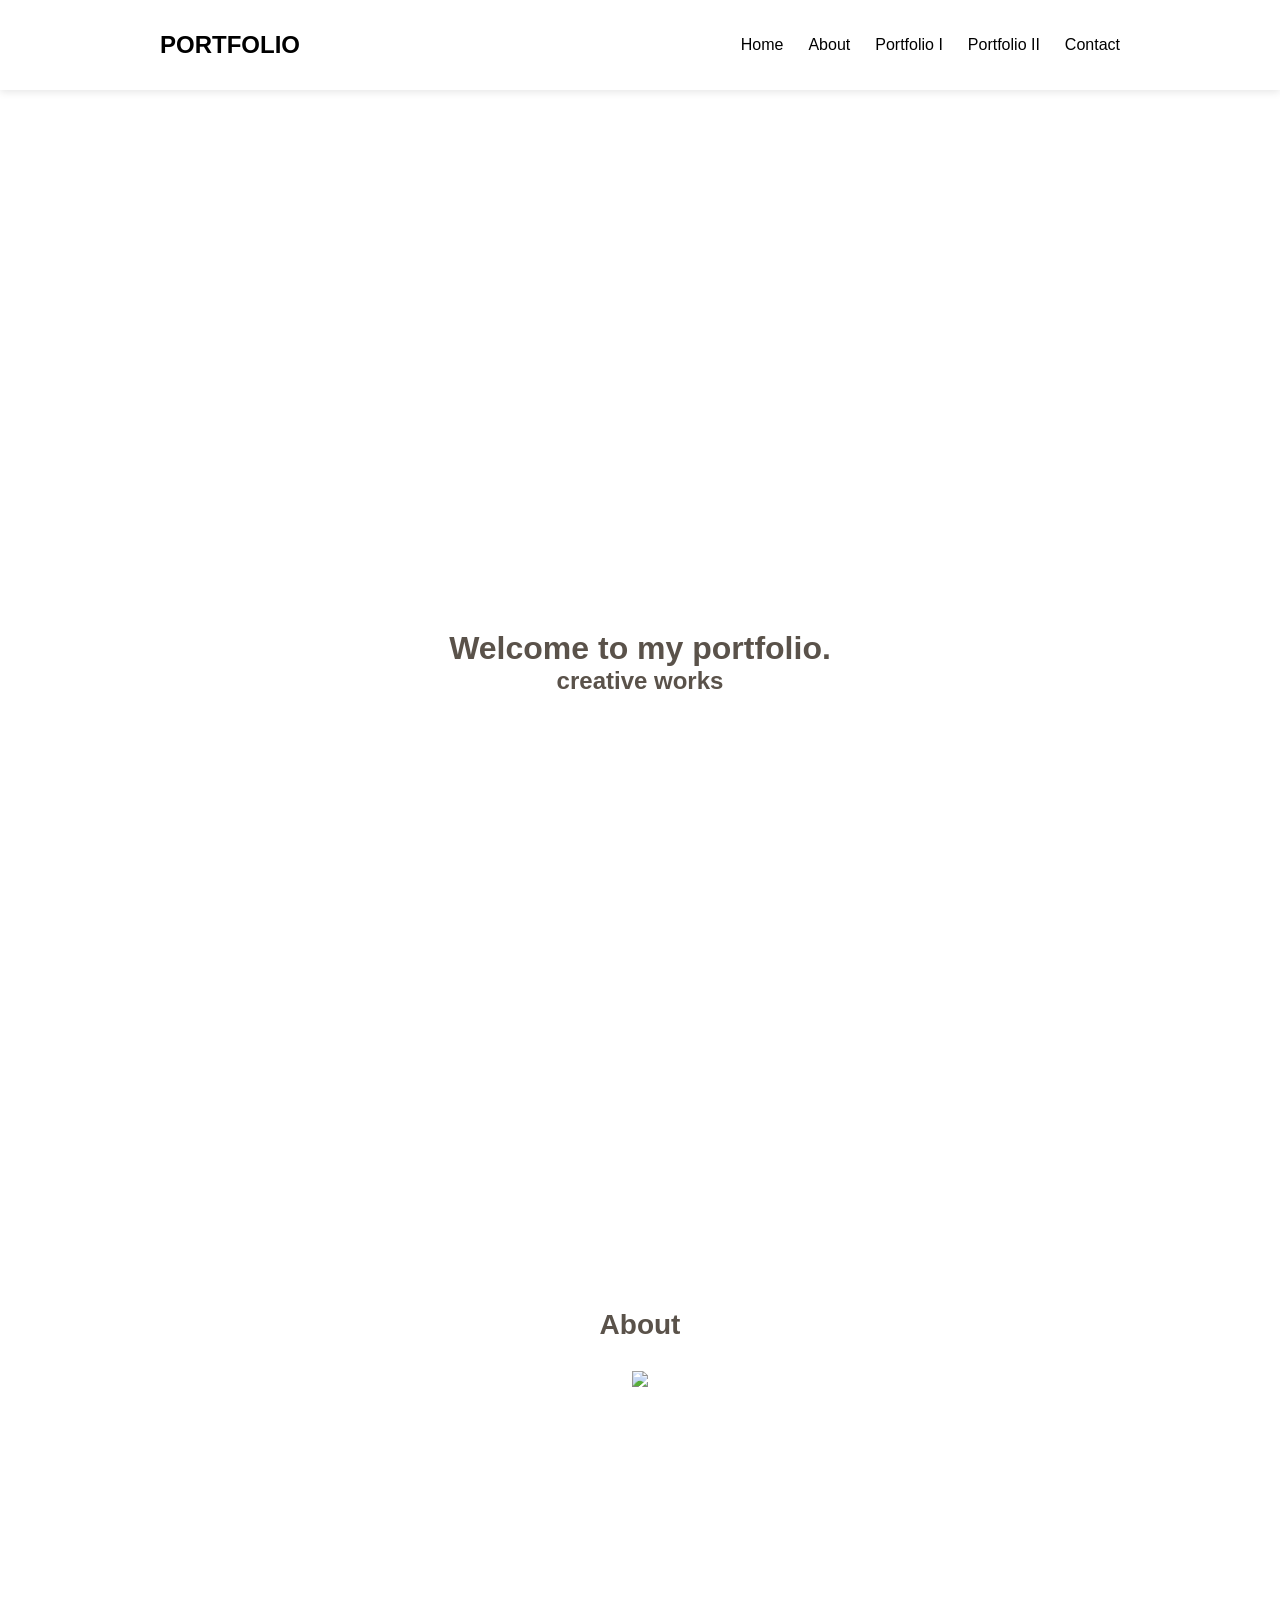
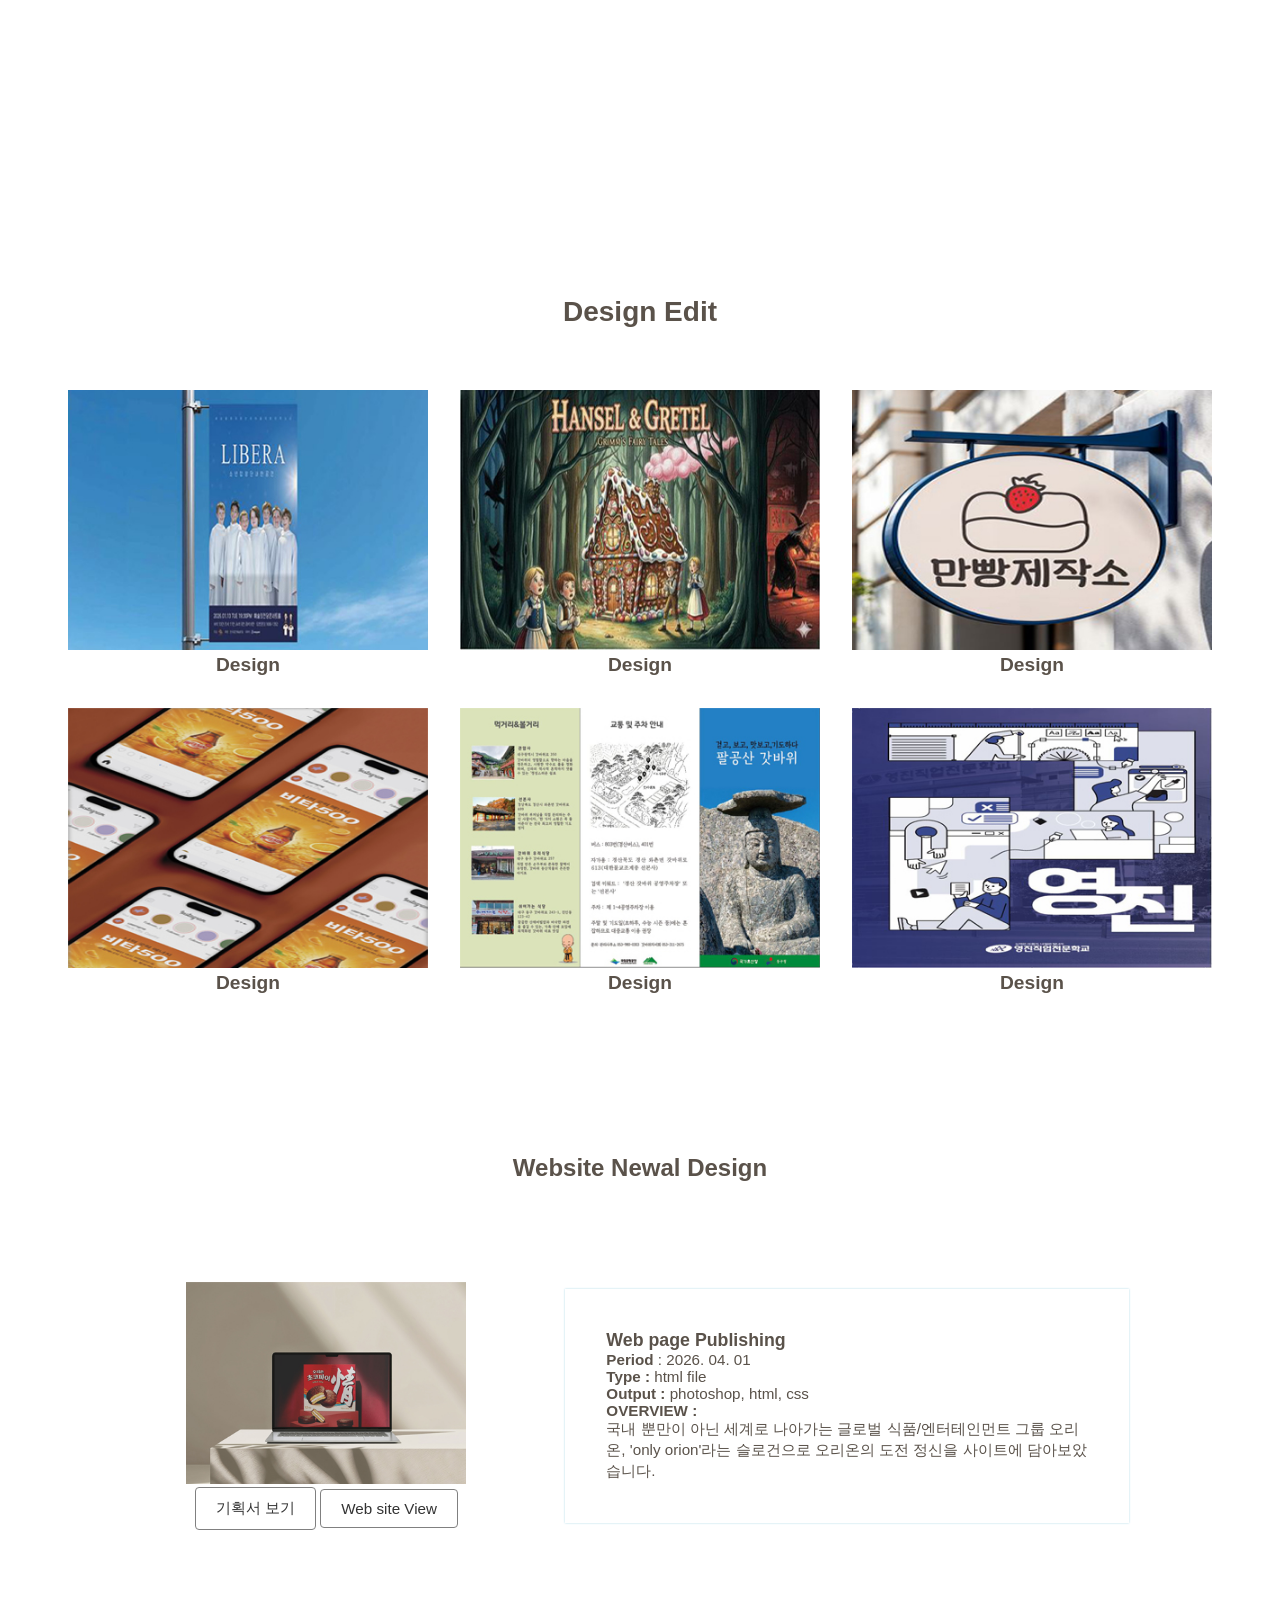
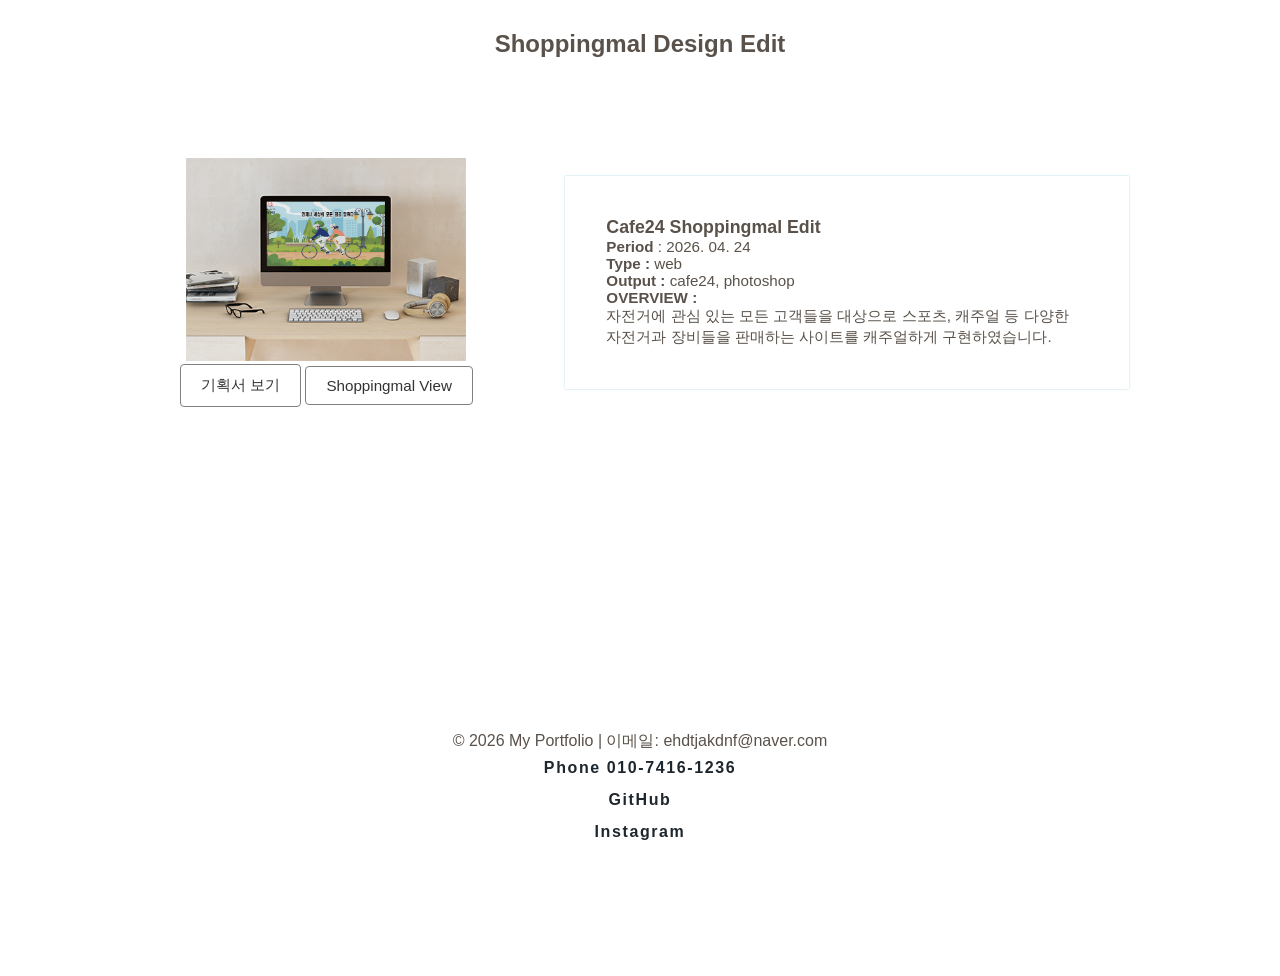
==== index.html @ faf50773 "Add files via upload" ====
<!doctype html>
<html lang="ko">

<head>
  <meta charset="UTF-8" />
  <meta name="viewport" content="width=device-width, initial-scale=1.0" />
  <title> 포트폴리오 </title>
  <link rel="stylesheet" href="style.css">
</head>

<body>
  <main id="home">
    <header>
      <div class="head">
        <div class="logo"><a href="#home">PORTFOLIO</a></div>
        <nav>
          <ul>
            <li><a href="#home"> Home </a></li>
            <li><a href="#about"> About </a></li>
            <li><a href="#project1"> Portfolio I</a></li>
            <li><a href="#project2"> Portfolio II</a></li>
            <li><a href="#contact"> Contact </a></li>
          </ul>
        </nav>
      </div>
    </header>
    <div class="hero">
      <h1>Welcome to my portfolio.</h1>
      <h2>creative works</h2>
    </div>
  </main>

  <section id="about">
    <h2 class="title">About</h2>
    <div><img src="img/about.jpg" /></div>
  </section>

  <!-- 프로젝트 섹션 -->
  <section id="project1">
    <h2 class="title">Design Edit</h2>
    <div class="gallery">
      <div class="box" onclick="openModal('project1')">
        <img src="img/box1.jpg" alt="프로젝트 1" class="thumbnail">
        <p> Design </p>
      </div>
      <div class="box" onclick="openModal('project2')">
        <img src="img/box2.jpg" alt="프로젝트 2" class="thumbnail">
        <p> Design </p>
      </div>
      <div class="box" onclick="openModal('project3')">
        <img src="img/box3.jpg" alt="프로젝트 3" class="thumbnail">
        <p> Design </p>
      </div>
      <div class="box" onclick="openModal('project4')">
        <img src="img/box4.jpg" alt="프로젝트 4" class="thumbnail">
        <p> Design </p>
      </div>
      <div class="box" onclick="openModal('project5')">
        <img src="img/box5.jpg" alt="프로젝트 5" class="thumbnail">
        <p> Design </p>
      </div>
      <div class="box" onclick="openModal('project6')">
        <img src="img/box6.jpg" alt="프로젝트 6" class="thumbnail">
        <p> Design </p>
      </div>
    </div>
  </section>

  <!-- 프로젝트 섹션 2 -->
  <section id="project2">
    <div id="project2-1">
      <h2> Website Newal Design </h2>
      <h3> </h3>
      <div class="web-project">
        <div class="wp-left">
          <img src="img/web1.jpg">
          <p> <a href="orion.pdf" target="_blank" class="btn"> 기획서 보기 </a>
            <a href="https://oj7479876-cloud.github.io/orion/index.html" target="_blank" class="btn"> Web site View </a>
          </p>
        </div>
        <div class="wp-right">
          <h3> Web page Publishing </h3>
          <p> <b> Period </b>: 2026. 04. 01 </p>
          <p> <b> Type :</b> html file </p>
          <p> <b> Output :</b> photoshop, html, css </p>
          <p> <b> OVERVIEW :</b></p>
          <p> 국내 뿐만이 아닌 세계로 나아가는 글로벌 식품/엔터테인먼트 그룹 오리온,
            'only orion'라는 슬로건으로 오리온의 도전 정신을 사이트에 담아보았습니다.
          </p>
        </div>
      </div>
    </div>
    <div id="project2-2">
      <h2> Shoppingmal Design Edit </h2>
      <h3> </h3>
      <div class="web-project">
        <div class="wp-left">
          <img src="img/web2.jpg">
          <p> <a href="shopping mall.pdf" target="_blank" class="btn"> 기획서 보기 </a>
            <a href="https://ehdtjakdnf.cafe24.com/skin-skin1" target="_blank" class="btn"> Shoppingmal View </a>
          </p>
        </div>
        <div class="wp-right">
          <h3>Cafe24 Shoppingmal Edit </h3>
          <p> <b> Period </b>: 2026. 04. 24 </p>
          <p> <b> Type :</b> web </p>
          <p> <b> Output :</b> cafe24, photoshop </p>
          <p> <b> OVERVIEW :</b></p>
          <p> 자전거에 관심 있는 모든 고객들을 대상으로 스포츠, 캐주얼 등 다양한 자전거과 장비들을 판매하는 사이트를 캐주얼하게 구현하였습니다.
          </p>
        </div>
      </div>
    </div>
  </section>

  <!-- 연락처 섹션 -->
  <footer id="contact">
    <p>© 2026 My Portfolio | 이메일: ehdtjakdnf@naver.com</p>
    <ul class="social-links">
      <li><a href="#">Phone 010-7416-1236</a></li>
      <li><a href="#">GitHub</a></li>
      <li><a href="#">Instagram</a></li>
    </ul>
  </footer>

  <!-- 모달 창 -->
  <div id="modal" class="modal" onclick="closeModalOnOutside(event)">
    <div class="modal-content">
      <span class="close" onclick="closeModal()">&times;</span>
      <div id="modal-body"></div>
    </div>
  </div>
  <script src="modal.js"></script>
</body>

</html>
---- style.css ----
* {
    margin: 0;
    padding: 0;
    box-sizing: border-box;
  }

  li {
    list-style: none;
  }

  a {
    color: black;
    text-decoration: none;
  }

  body,
  html {
    height: 100%;
    font-family: "Noto Sans KR", sans-serif;
    color: #5a524a;
  }

  .wrap {
    width: 1200px;
    margin: 2rem auto;
  }

  main {
    height: 100%;
    background: url(img/main.jpg) no-repeat center/cover;
    position: relative;
  }

  header {
    width: 100%;
    background: rgba(255, 255, 255, 0.8);
    padding: 1.2rem;
    position: fixed;
    box-shadow: 0 2px 8px rgba(0, 0, 0, 0.1);
    z-index: 999;
  }

  .head {
    width: 1000px;
    margin: 0 auto;
    padding: 12px 20px;
    display: flex;
    justify-content: space-between;
    align-items: center;
  }

  .logo {
    font-size: 24px;
    font-weight: 700;
  }

  .head nav ul {
    display: flex;
    gap: 25px;
  }

  .head nav ul li a {
    font-weight: 500;
    font-size: 16px;
  }

  .head nav ul li a:hover {
    color: #4CAF50;
  }

  .hero {
    position: absolute;
    top: 70%;
    left: 50%;
    transform: translateX(-50%);
    text-align: center;
  }

  section {
    min-height: 100vh;
    height: auto;
    /* 자동으로 콘텐츠에 맞게 */
    padding: 6rem 0;
    margin: 0 auto;
    display: flex;
    flex-direction: column;
    justify-content: center;
    align-items: center;
    scroll-margin-top: 80px;
  }

  .title {
    font-size: 28px;
    color: #5a524a;
    margin-bottom: 30px;
  }

  #about {
    background-color: white;
    padding: 100px 0;
    text-align: center;
  }

  /* 프로젝트 섹션 */
  .gallery {
    max-width: 1200px;
    margin: 0 auto;
    display: flex;
    justify-content: center;
    align-items: center;
    gap: 2rem;
    flex-wrap: wrap;
    text-align: center;
    padding: 2rem 0;
    position: relative;
  }

  .box {
    width: 30%;
    cursor: pointer;
  }

  .box img {
    width: 100%;
    object-fit: cover;
  }

  .box p {
    font-weight: bold;
    font-size: 1.2rem;
  }

  .thumbnail:hover {
    transform: scale(1.03);
    box-shadow: 0 0 10px gray;
  }

  /* 프로젝트2 웹포플 */
  #project2 {
    padding-top: 2rem;
  }

  #project2 h2 {
    text-align: center;
  }

  .web-project {
    margin: 100px auto;
    width: 80%;
    display: flex;
    gap: 4rem;
    flex-wrap: wrap;
    justify-content: center;
    align-items: center;
    font-size: 0.95rem;
  }

  .wp-left {
    width: 33%;
    min-width: 350px;
    text-align: center;
  }

  .wp-left a {
    display: inline-block;
    vertical-align: middle;
  }

  .btn {
    display: inline-block;
    padding: 10px 20px;
    border: 1px solid gray;
    color: #333;
    text-decoration: none;
    border-radius: 4px;
  }

  .wp-right {
    border-radius: 0px;
    min-width: 400px;
    text-align: left;
    width: 55%;
    box-shadow: 0 0 2px lightblue;
    padding: 4%;
  }

  .wp-left img {
    width: 80%;
    object-fit: cover;
  }

  #contact {
    text-align: center;
    padding: 8rem 0;
    position: relative;
    /* 겹침 방지 */
    z-index: 1;
  }

  #contact li {
    list-style-type: none;
    line-height: 2rem;
  }

  #contact li a {
    text-decoration: none;
    color: #1e272e;
    font-weight: 600;
    letter-spacing: 0.1rem;
  }

  #contact li a:hover {
    color: #4CAF50;
    text-shadow: 0 0 3px rgb(229, 248, 193);
  }

  /* 모달 스타일 */
  .modal {
    display: none;
    position: fixed;
    z-index: 10000;
    left: 0;
    top: 0;
    width: 100%;
    height: 100%;
    background-color: rgba(0, 0, 0, 0.85);
    animation: fadeIn 0.3s;
  }

  .modal.active {
    display: flex;
    justify-content: center;
    align-items: center;
  }

  .modal-content {
    background-color: white;
    padding: 30px;
    border-radius: 15px;
    max-width: 1200px;
    width: 90%;
    max-height: 90vh;
    overflow-y: auto;
    position: relative;
    animation: slideIn 0.3s;
  }

  .close {
    position: fixed;
    top: 30px;
    right: 14%;
    font-size: 35px;
    font-weight: bold;
    background-color: white;
    border-radius: 5px;
    color: black;
    cursor: pointer;
    transition: color 0.3s;
    line-height: 1;
    z-index: 10001;
  }

  .close:hover {
    color: #000;
  }

  .modal-content img {
    width: 100%;
    height: auto;
    border-radius: 10px;
    margin-bottom: 20px;
  }

  .modal-content h2 {
    margin-bottom: 15px;
    color: #333;
    font-size: 24px;
  }

  .modal-content p {
    line-height: 1.8;
    color: #666;
    font-size: 16px;
  }

  @keyframes fadeIn {
    from {
      opacity: 0;
    }

    to {
      opacity: 1;
    }
  }

  @keyframes slideIn {
    from {
      transform: translateY(-50px);
      opacity: 0;
    }

    to {
      transform: translateY(0);
      opacity: 1;
    }
  }
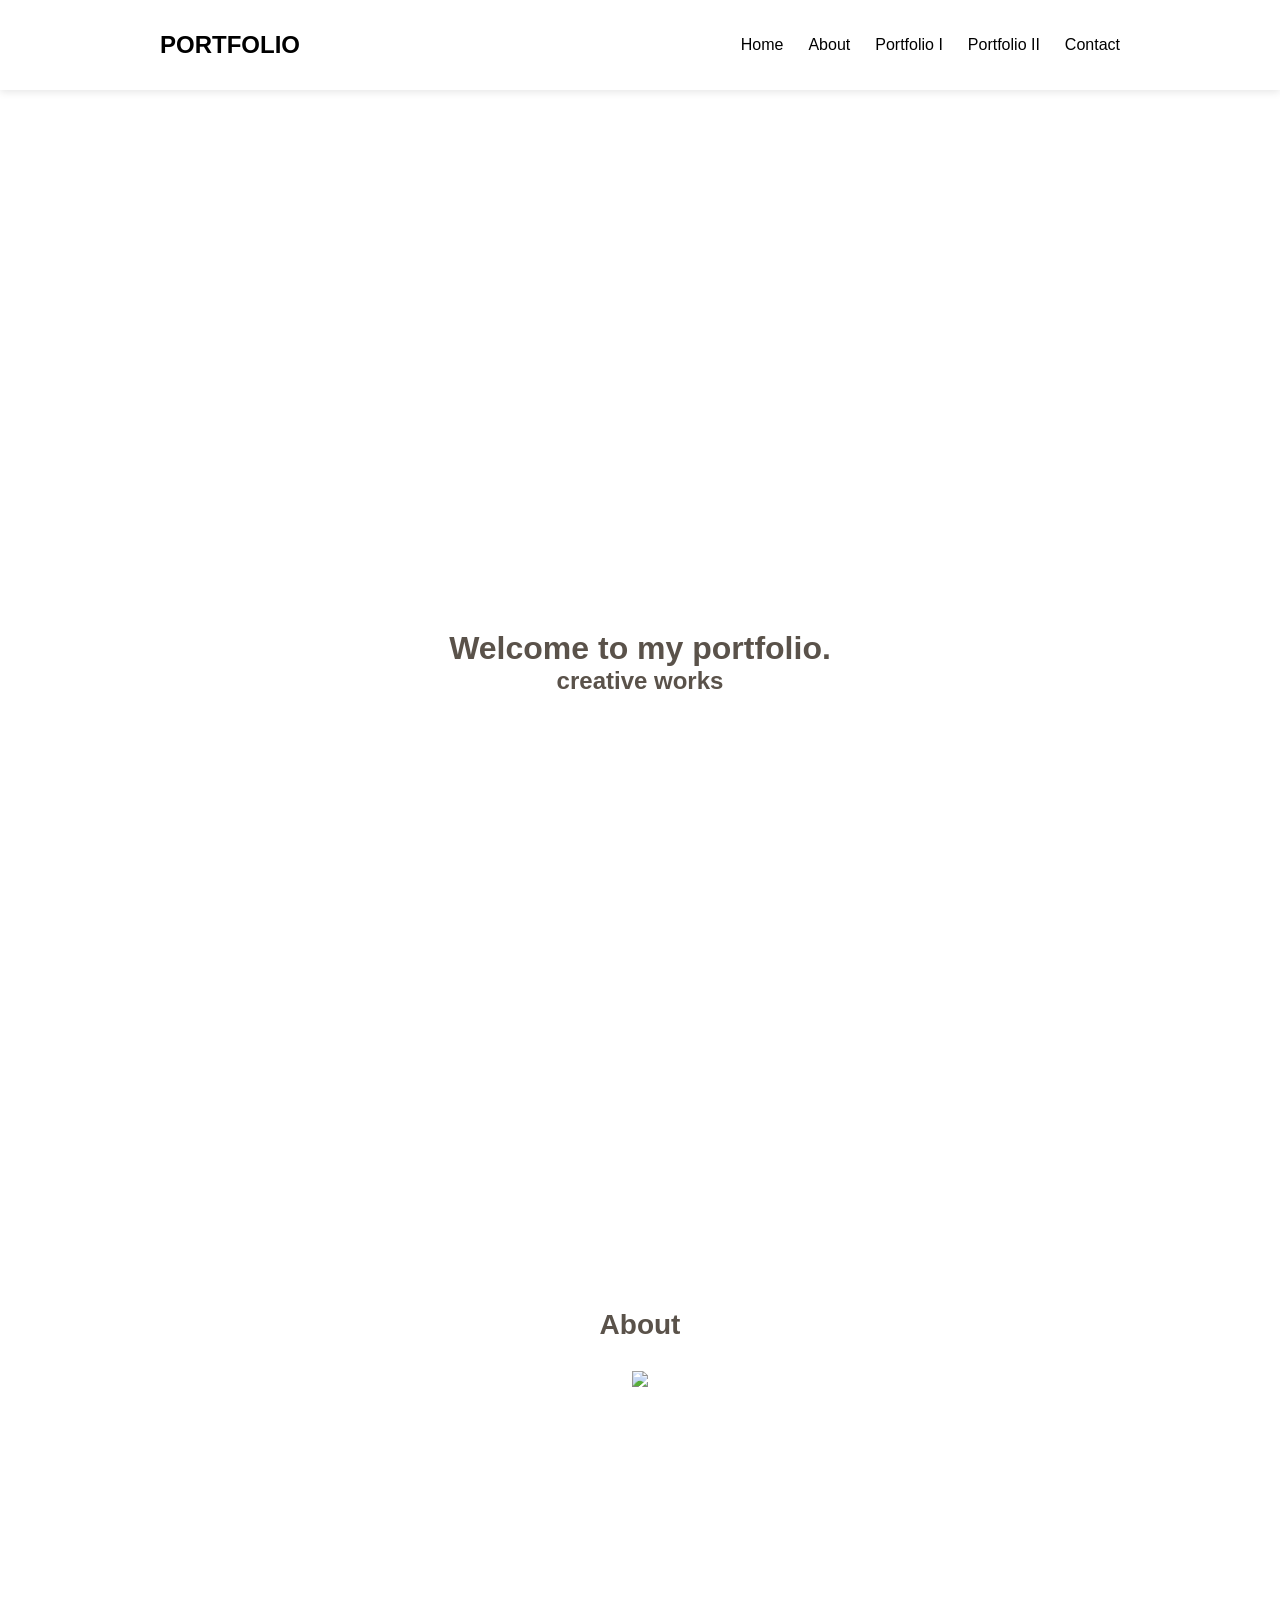
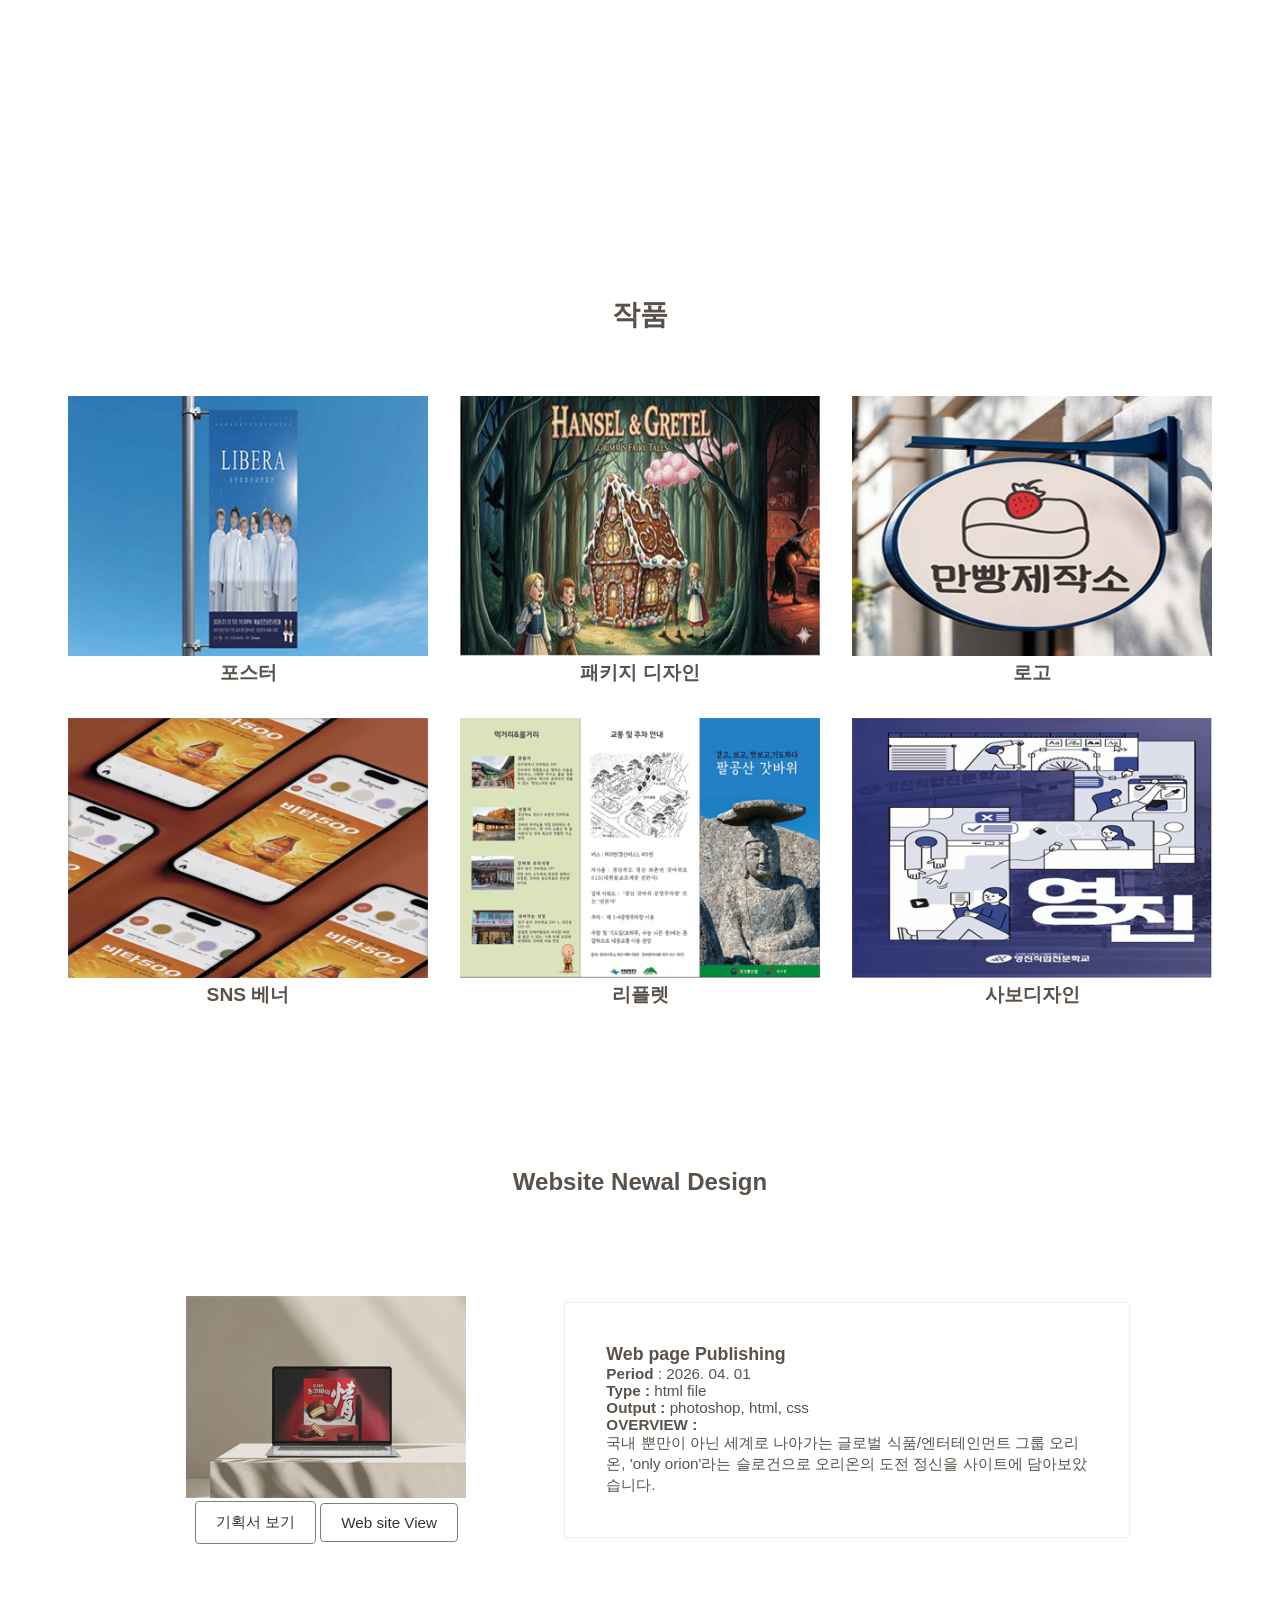
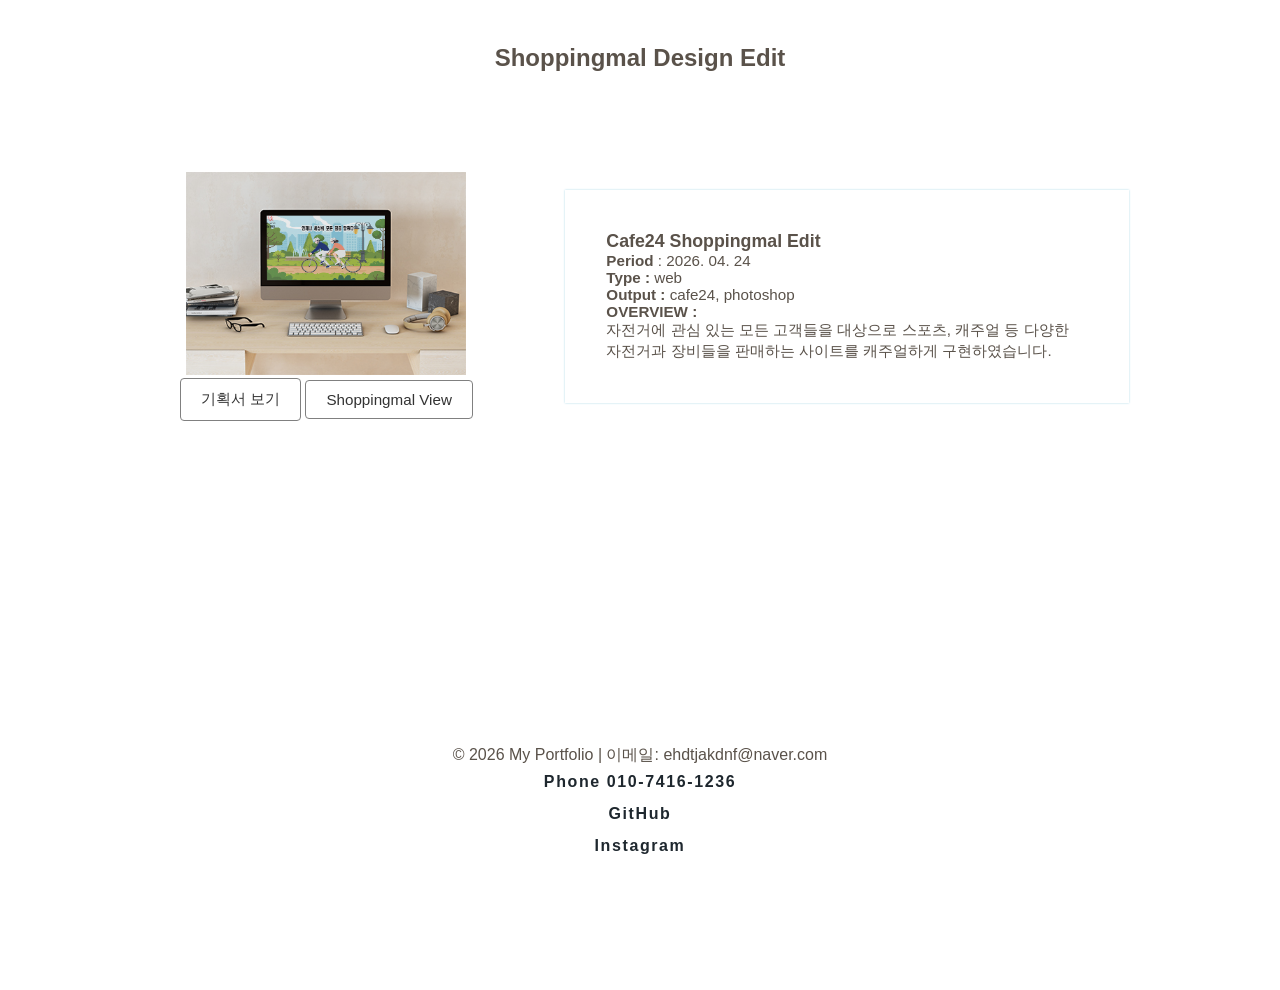
==== commit be16bf6d: "Add files via upload" ====
--- a/index.html
+++ b/index.html
@@ -37,31 +37,31 @@
 
   <!-- 프로젝트 섹션 -->
   <section id="project1">
-    <h2 class="title">Design Edit</h2>
+    <h2 class="title">작품</h2>
     <div class="gallery">
       <div class="box" onclick="openModal('project1')">
         <img src="img/box1.jpg" alt="프로젝트 1" class="thumbnail">
-        <p> Design </p>
+        <p> 포스터 </p>
       </div>
       <div class="box" onclick="openModal('project2')">
         <img src="img/box2.jpg" alt="프로젝트 2" class="thumbnail">
-        <p> Design </p>
+        <p> 패키지 디자인 </p>
       </div>
       <div class="box" onclick="openModal('project3')">
         <img src="img/box3.jpg" alt="프로젝트 3" class="thumbnail">
-        <p> Design </p>
+        <p> 로고</p>
       </div>
       <div class="box" onclick="openModal('project4')">
         <img src="img/box4.jpg" alt="프로젝트 4" class="thumbnail">
-        <p> Design </p>
+        <p>SNS 베너</p>
       </div>
       <div class="box" onclick="openModal('project5')">
         <img src="img/box5.jpg" alt="프로젝트 5" class="thumbnail">
-        <p> Design </p>
+        <p>리플렛 </p>
       </div>
       <div class="box" onclick="openModal('project6')">
         <img src="img/box6.jpg" alt="프로젝트 6" class="thumbnail">
-        <p> Design </p>
+        <p> 사보디자인 </p>
       </div>
     </div>
   </section>
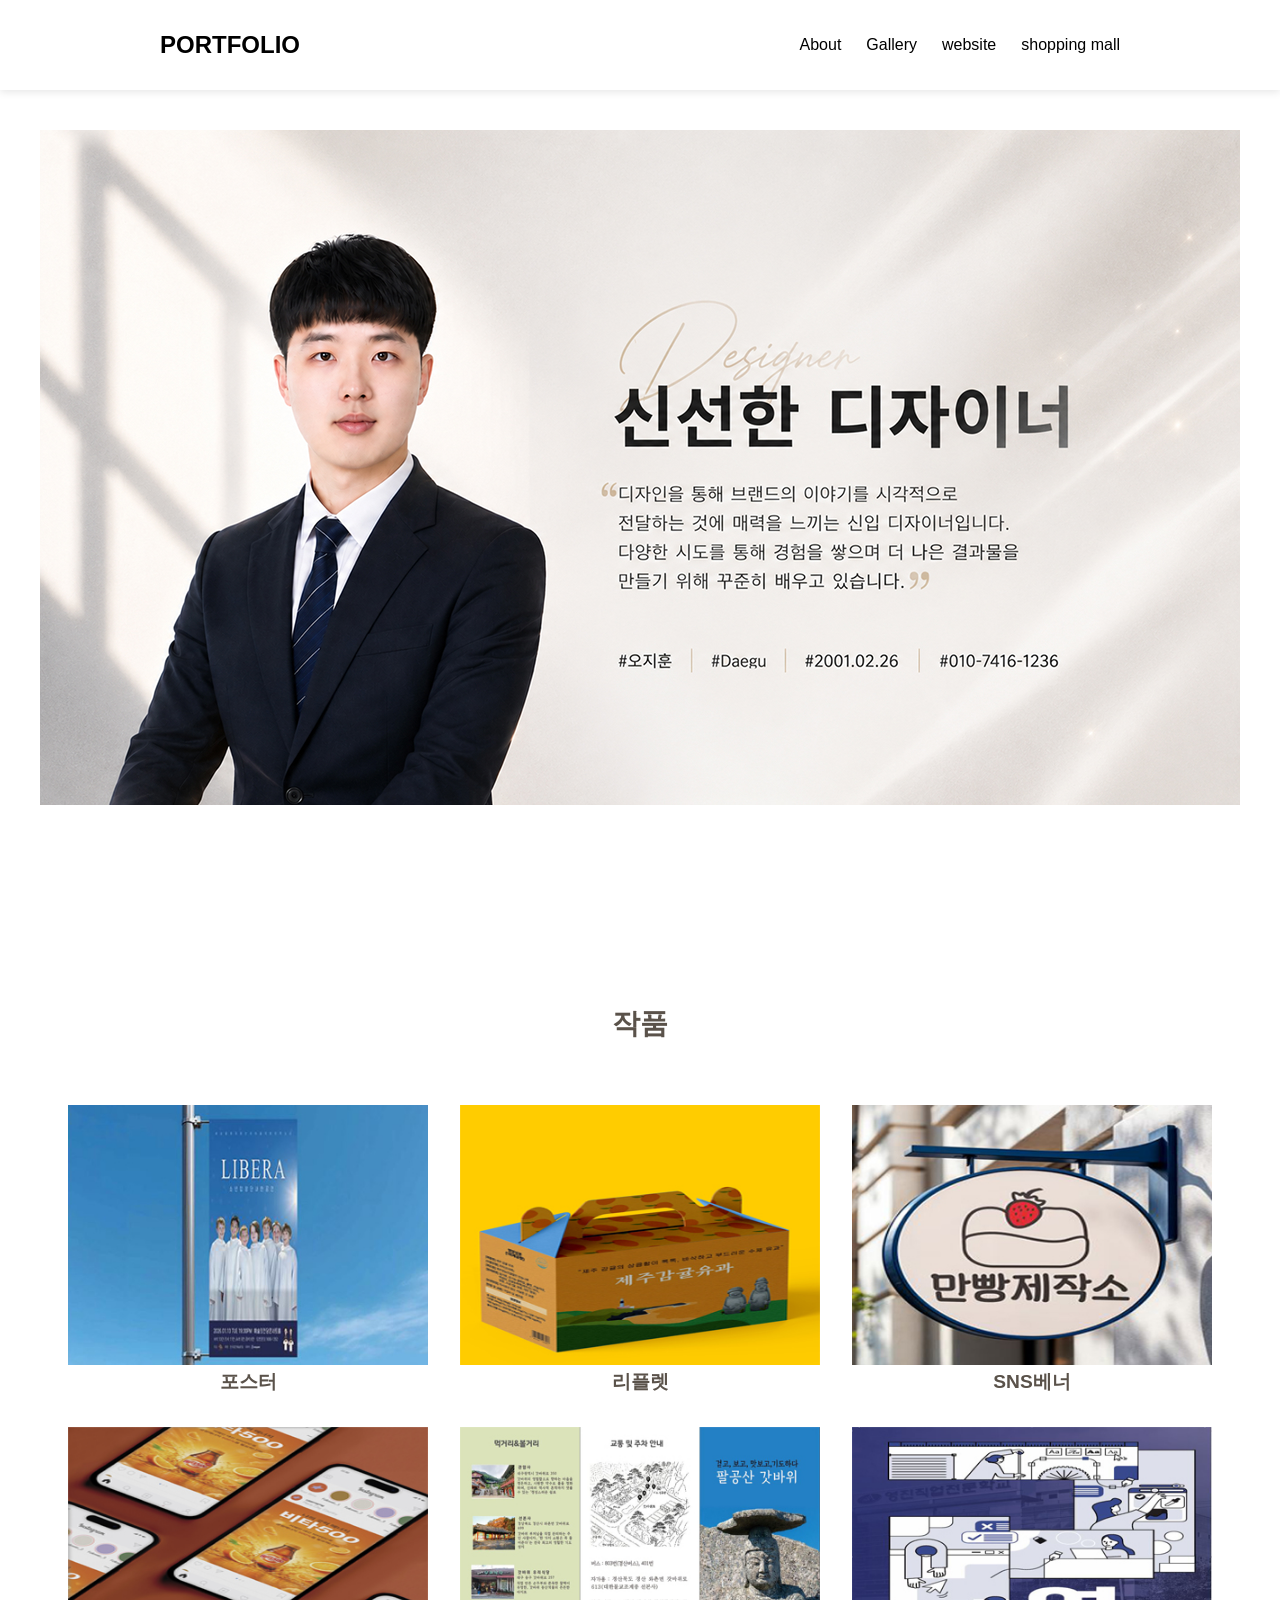
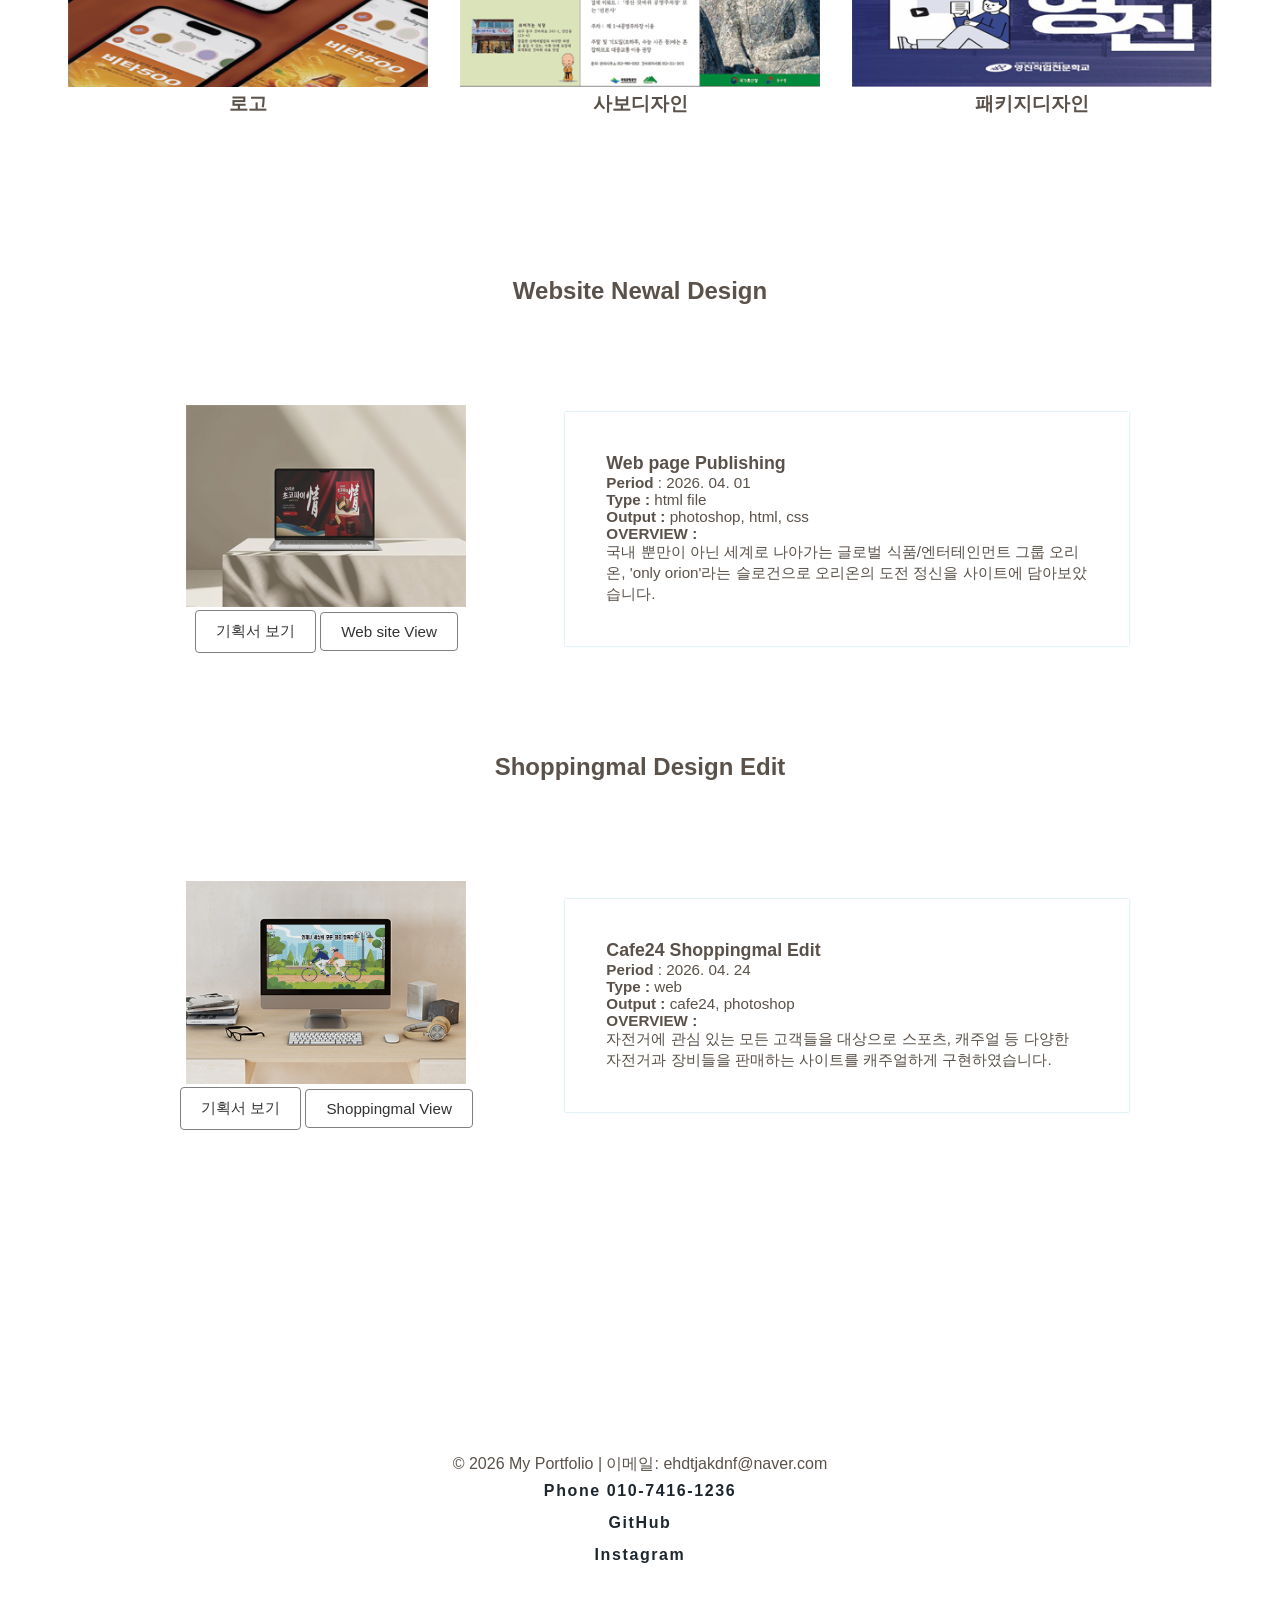
==== commit 4d8777c0: "Add files via upload" ====
--- a/index.html
+++ b/index.html
@@ -15,23 +15,20 @@
         <div class="logo"><a href="#home">PORTFOLIO</a></div>
         <nav>
           <ul>
-            <li><a href="#home"> Home </a></li>
+
             <li><a href="#about"> About </a></li>
-            <li><a href="#project1"> Portfolio I</a></li>
-            <li><a href="#project2"> Portfolio II</a></li>
-            <li><a href="#contact"> Contact </a></li>
+            <li><a href="#project1"> Gallery</a></li>
+            <li><a href="#project2"> website</a></li>
+            <li><a href="#contact"> shopping mall </a></li>
           </ul>
         </nav>
       </div>
     </header>
-    <div class="hero">
-      <h1>Welcome to my portfolio.</h1>
-      <h2>creative works</h2>
-    </div>
+    
   </main>
 
   <section id="about">
-    <h2 class="title">About</h2>
+    <h2 class="title"></h2>
     <div><img src="img/about.jpg" /></div>
   </section>
 
@@ -45,23 +42,23 @@
       </div>
       <div class="box" onclick="openModal('project2')">
         <img src="img/box2.jpg" alt="프로젝트 2" class="thumbnail">
-        <p> 패키지 디자인 </p>
+        <p> 리플렛 </p>
       </div>
       <div class="box" onclick="openModal('project3')">
         <img src="img/box3.jpg" alt="프로젝트 3" class="thumbnail">
-        <p> 로고</p>
+        <p> SNS베너</p>
       </div>
       <div class="box" onclick="openModal('project4')">
         <img src="img/box4.jpg" alt="프로젝트 4" class="thumbnail">
-        <p>SNS 베너</p>
+        <p>로고</p>
       </div>
       <div class="box" onclick="openModal('project5')">
         <img src="img/box5.jpg" alt="프로젝트 5" class="thumbnail">
-        <p>리플렛 </p>
+        <p>사보디자인 </p>
       </div>
       <div class="box" onclick="openModal('project6')">
         <img src="img/box6.jpg" alt="프로젝트 6" class="thumbnail">
-        <p> 사보디자인 </p>
+        <p> 패키지디자인 </p>
       </div>
     </div>
   </section>
--- a/style.css
+++ b/style.css
@@ -25,11 +25,7 @@
     margin: 2rem auto;
   }
 
-  main {
-    height: 100%;
-    background: url(img/main.jpg) no-repeat center/cover;
-    position: relative;
-  }
+  
 
   header {
     width: 100%;
